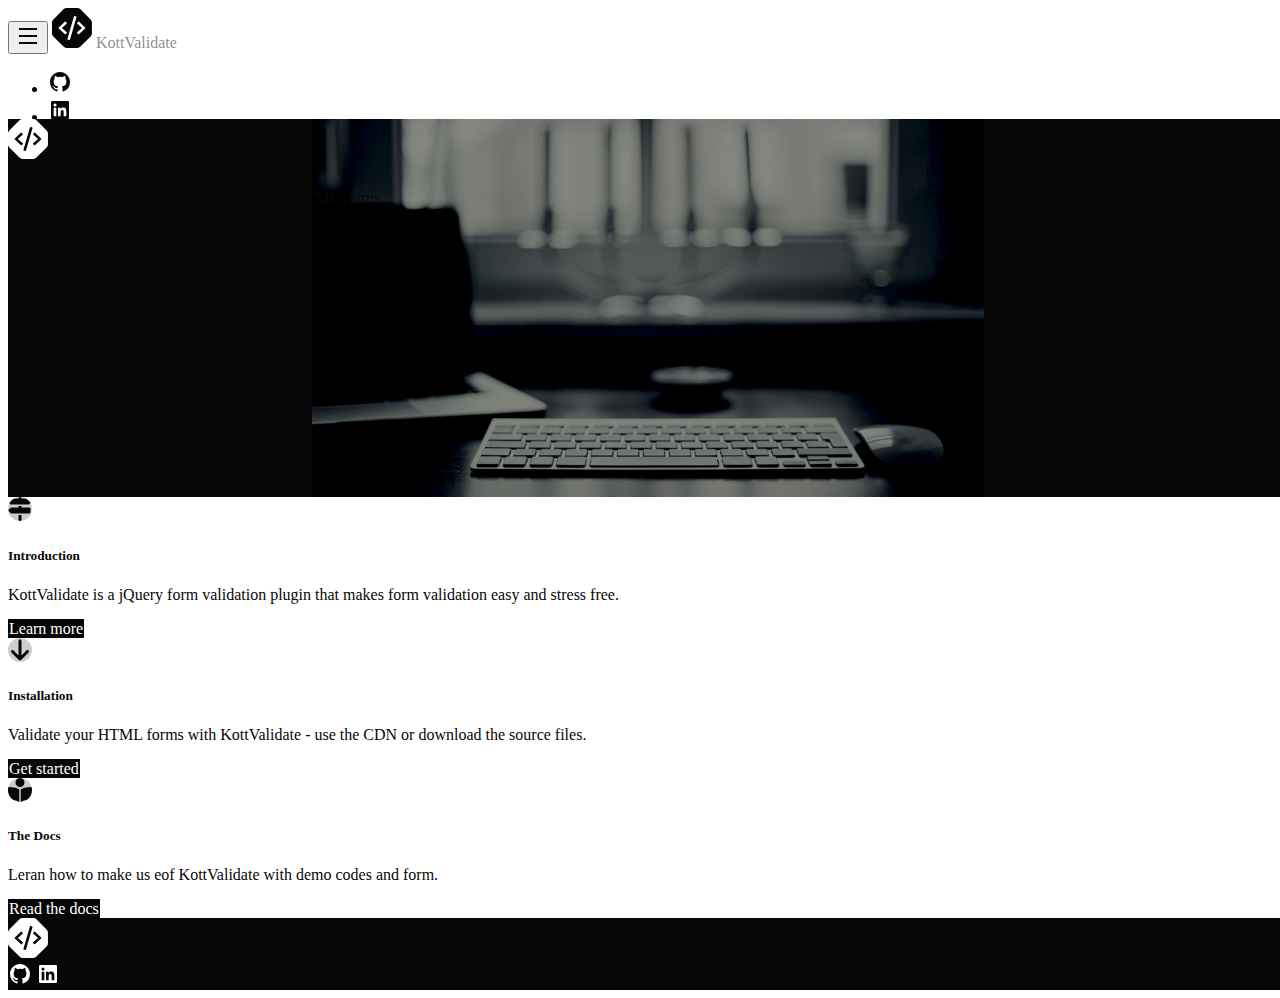
==== index.html @ 2aaedca9 "first commit" ====
<!DOCTYPE html>
<html lang="en">
<head>
    <meta charset="UTF-8">
    <meta http-equiv="X-UA-Compatible" content="IE=edge">
    <meta name="viewport" content="width=device-width, initial-scale=1.0">
    <!--Bootstrap CSS only -->
    <link href="https://cdn.jsdelivr.net/npm/bootstrap@5.2.0/dist/css/bootstrap.min.css" rel="stylesheet" integrity="sha384-gH2yIJqKdNHPEq0n4Mqa/HGKIhSkIHeL5AyhkYV8i59U5AR6csBvApHHNl/vI1Bx" crossorigin="anonymous">
    <link rel="stylesheet" href="./styles/main.css">
    <link rel="shortcut icon" href="./images/logo.svg" type="image/x-icon">
    <title>KottValidate</title>
</head>
<body>
    <nav class="navbar navbar-expand-lg bg-light">
        <div class="container-fluid d-flex w-100">
            <button class="navbar-toggler" type="button" data-bs-toggle="collapse" data-bs-target="#navbarSupportedContent" aria-controls="navbarSupportedContent" aria-expanded="false" aria-label="Toggle navigation">
                <img src="./images/menu-fill.svg" alt="menu" class="img-fluid">
            </button>
            <a class="navbar-brand m-0" href="#">
                <img src="./images/logo.svg" alt="logo" class="img-fluid" id="brand"> Kott<span class="fw-bolder">V</span>alidate
            </a>
            <ul class="navbar-nav m-0 w-25 d-flex flex-row justify-content-end">
                <li class="nav-item text-center mx-2">
                    <a class="nav-link active" aria-current="page" href="https://github.com/CotterellAnna">
                        <img src="./images/github-fill.svg" alt="github" class="img-fluid">
                    </a>
                </li>
                <li class="nav-item text-center mx-2">
                    <a class="nav-link" href="https://www.linkedin.com/in/anna-cotterell-260759161/">
                        <img src="./images/linkedin-box-fill.svg" alt="linkedin" class="img-fluid">
                    </a>
                </li>
            </ul>
        </div>
    </nav>  
      
    <div class="container-fluid d-flex flex-column justify-content-center align-items-center text-white text-center vw-100" id="hero">
    <h1 class="container fw-bold"><img src="./images/logo copy.svg" alt="logo" class="img-fluid"> Kott<span class="fw-bolder">V</span>alidate</h1>
    <p class="">Perform easy, fast and reliable validation on HTML forms</p>
    </div>


    <div class="container-fluid my-5 px-md-5">
        <div class="row row-cols-1 row-cols-lg-3 g-4">
            <div class="col col-lg-4">
                <div class="card" role="link">
                    <div class="card-body">
                        <div class="card-title d-flex align-items-center">
                            <img src="./images/introduction.svg" alt="intro" class="img-fluid p-3 card-icon">
                            <h5 class="card-title mx-3">Introduction</h5>
                        </div>
                        <p class="card-text">KottValidate is a jQuery form validation plugin that makes form validation easy and stress free.</p>
                        <a href="./doc.html#intro-details" class="btn">Learn more</a>
                    </div>
                </div>
            </div>
            <div class="col col-lg-4">
                <div class="card" role="link">
                    <div class="card-body">
                        <div class="card-title d-flex align-items-center">
                            <img src="./images/installation.svg" alt="intro" class="img-fluid p-3 card-icon">
                            <h5 class="card-title mx-3">Installation</h5>
                        </div>
                        <p class="card-text">Validate your HTML forms with KottValidate - use the CDN or download the source files.</p>
                        <a href="./doc.html#installation-details" class="btn">Get started</a>
                    </div>
                </div>
            </div>
            <div class="col col-lg-4">
                <div class="card" role="link">
                    <div class="card-body">
                        <div class="card-title d-flex align-items-center">
                            <img src="./images/docs.svg" alt="intro" class="img-fluid p-3 card-icon">
                            <h5 class="card-title mx-3">The Docs</h5>
                        </div>
                        <p class="card-text">Leran how to make us eof KottValidate with demo codes and form.</p>
                        <a href="./doc.html#doc-details" class="btn">Read the docs</a>
                    </div>
                </div>
            </div>
        </div>
    </div>
    <!-- footer starts -->
    <footer class="text-white p-4 d-flex flex-column flex-lg-row align-items-center justify-content-lg-between">
        <div class="p-0 fw-bold m-0 d-flex align-items-center justify-content-center">
            <img src="./images/logo copy.svg" alt="logo" class="img-fluid me-2"> Kott<span class="fw-bolder">V</span>alidate
        </div>
        <div class="d-flex">
            <img src="./images/github-fill_footer.svg" alt="github" class="img-fluid mx-2">
            <img src="./images/linkedin-box-fill_footer.svg" alt="linkedin" class="img-fluid mx-2">
        </div>
    </footer>
    <!-- footer ends -->
    <!-- Bootstrap JavaScript Bundle with Popper -->
    <script src="https://cdn.jsdelivr.net/npm/bootstrap@5.2.0/dist/js/bootstrap.bundle.min.js" integrity="sha384-A3rJD856KowSb7dwlZdYEkO39Gagi7vIsF0jrRAoQmDKKtQBHUuLZ9AsSv4jD4Xa" crossorigin="anonymous"></script>
</body>
</html>
---- styles/main.css ----
body{
    width: 100vw;
    overflow-x: hidden;
    color: #070707;
}
.navbar{
    height: 10vh;
}
#brand{
    transition: transform .2s ease-in-out;
}
#brand:hover{
    transform: scale(1.15) rotate(-10deg);
}
#hero{
    background-color: #070707;
    background-image: url('../images/R.jfif');
    background-size: contain;
    background-repeat: no-repeat;
    background-position: center;
    height: 42vh;
}
footer{
    background-color: #070707;
    /* height: 10vh; */
}
.card{
    width: 98%;
    /* height: 35vh; */
}
.card-icon{
    background-color: #07070733;
    border-radius: 50%;
}
.btn{
    background-color: #070707;
    color: white;
    border: 1.5px solid #070707;
}
a{
    text-decoration: none;
    color: #0707077d;
    transition: color .2s ease-in-out;
}
a.active{
    color: #070707;
}
a:hover{
    color: #070707;
}
.code-container{
    background-color: #070707;
}
.copy-btn{
    right: 2%;
    z-index: 1;
}
.result-container{
    background-color: #07070733;
}
/* .hide{
    visibility: hidden;
}
.show{
    visibility: visible;
} */
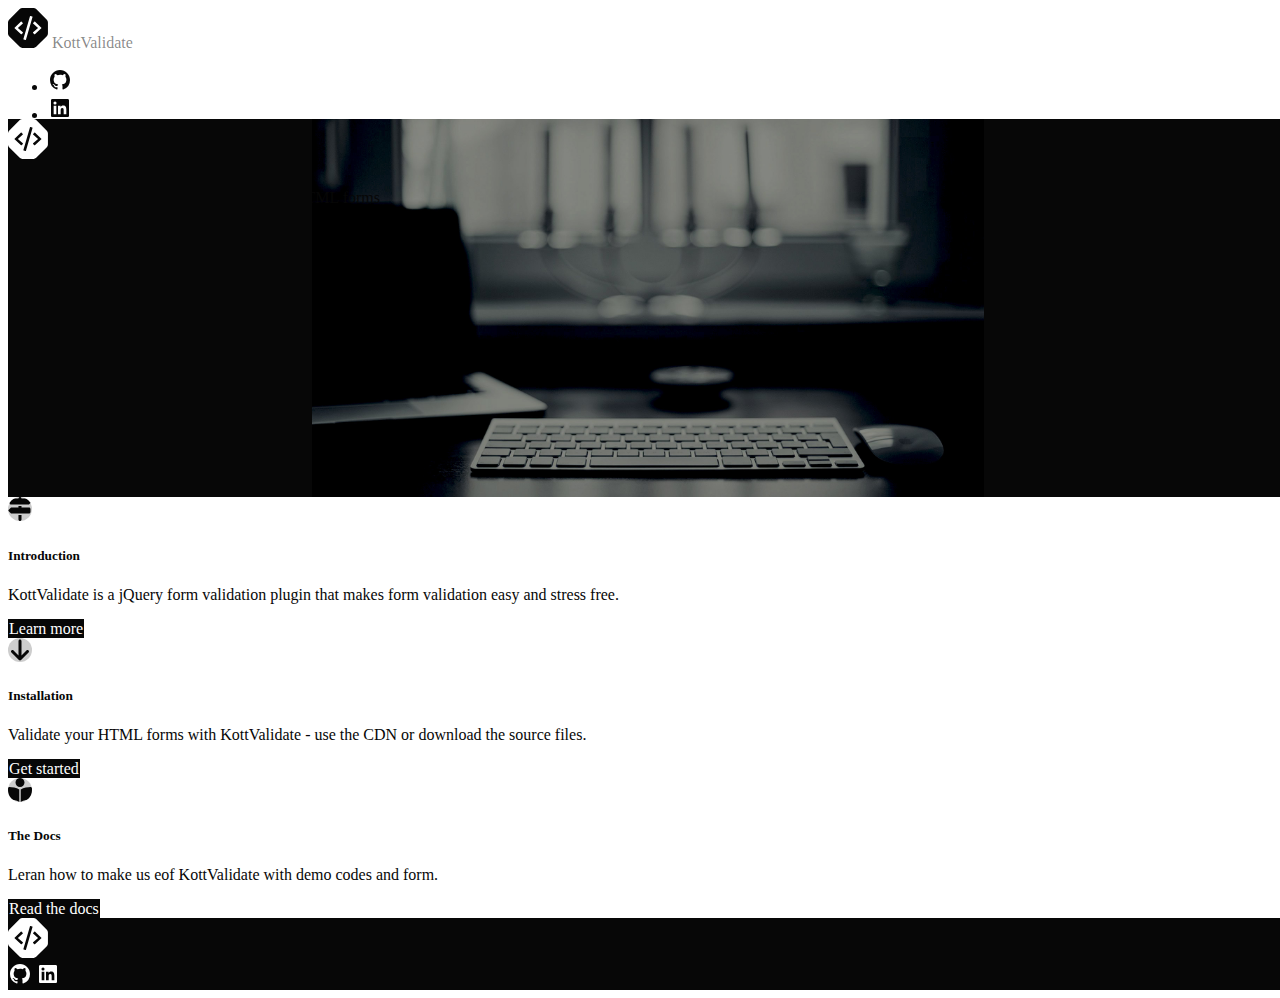
==== commit 0e999edc: "update" ====
--- a/index.html
+++ b/index.html
@@ -13,9 +13,9 @@
 <body>
     <nav class="navbar navbar-expand-lg bg-light">
         <div class="container-fluid d-flex w-100">
-            <button class="navbar-toggler" type="button" data-bs-toggle="collapse" data-bs-target="#navbarSupportedContent" aria-controls="navbarSupportedContent" aria-expanded="false" aria-label="Toggle navigation">
+            <!-- <button class="navbar-toggler" type="button" data-bs-toggle="collapse" data-bs-target="#navbarSupportedContent" aria-controls="navbarSupportedContent" aria-expanded="false" aria-label="Toggle navigation">
                 <img src="./images/menu-fill.svg" alt="menu" class="img-fluid">
-            </button>
+            </button> -->
             <a class="navbar-brand m-0" href="#">
                 <img src="./images/logo.svg" alt="logo" class="img-fluid" id="brand"> Kott<span class="fw-bolder">V</span>alidate
             </a>
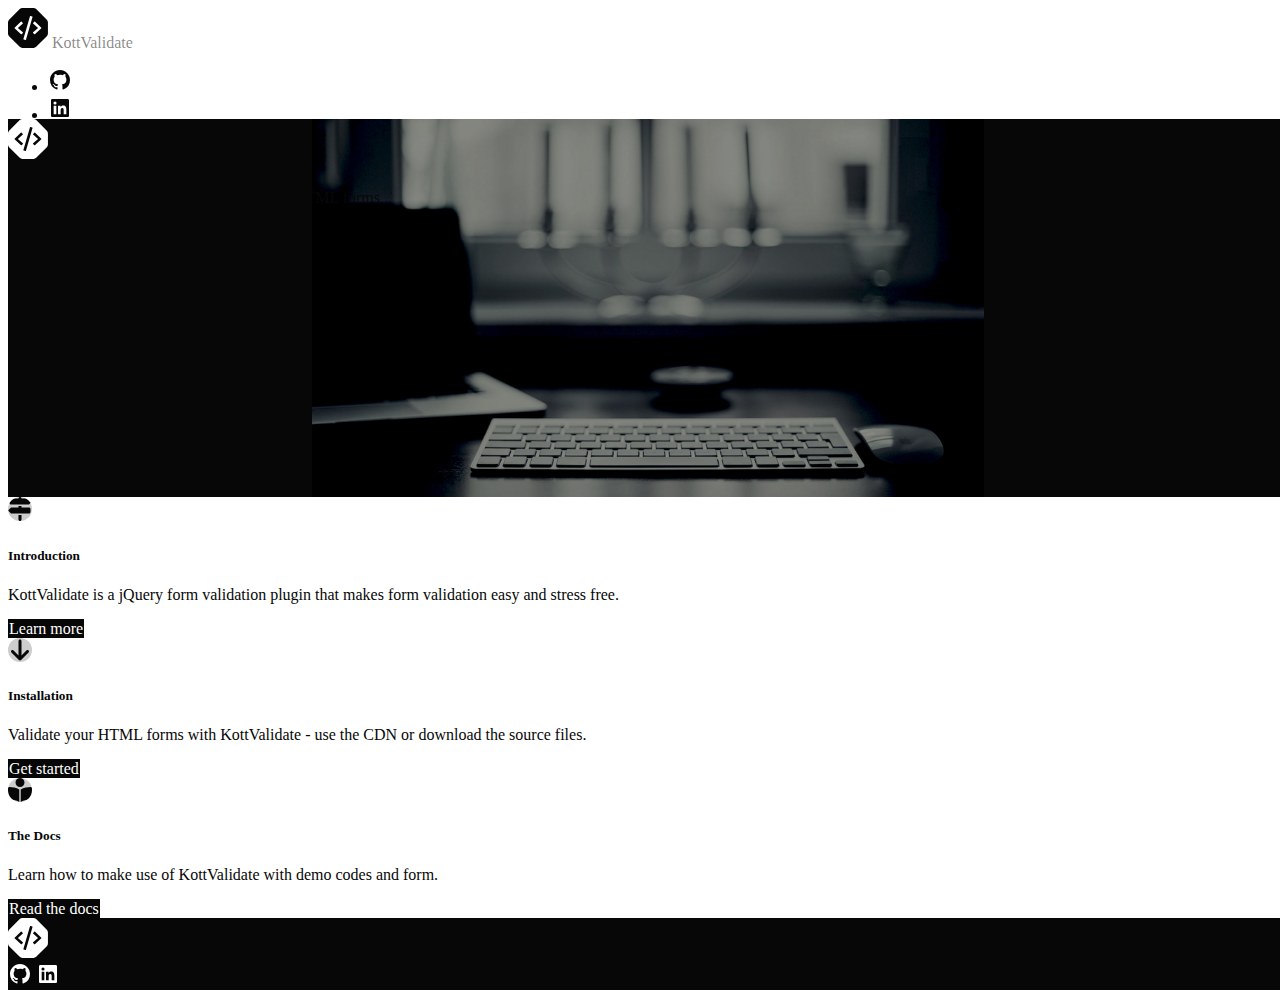
==== commit c4e97f65: "update" ====
--- a/index.html
+++ b/index.html
@@ -73,8 +73,8 @@
                             <img src="./images/docs.svg" alt="intro" class="img-fluid p-3 card-icon">
                             <h5 class="card-title mx-3">The Docs</h5>
                         </div>
-                        <p class="card-text">Leran how to make us eof KottValidate with demo codes and form.</p>
-                        <a href="./doc.html#doc-details" class="btn">Read the docs</a>
+                        <p class="card-text">Learn how to make use of KottValidate with demo codes and form.</p>
+                        <a href="./doc.html#docs-details" class="btn">Read the docs</a>
                     </div>
                 </div>
             </div>
